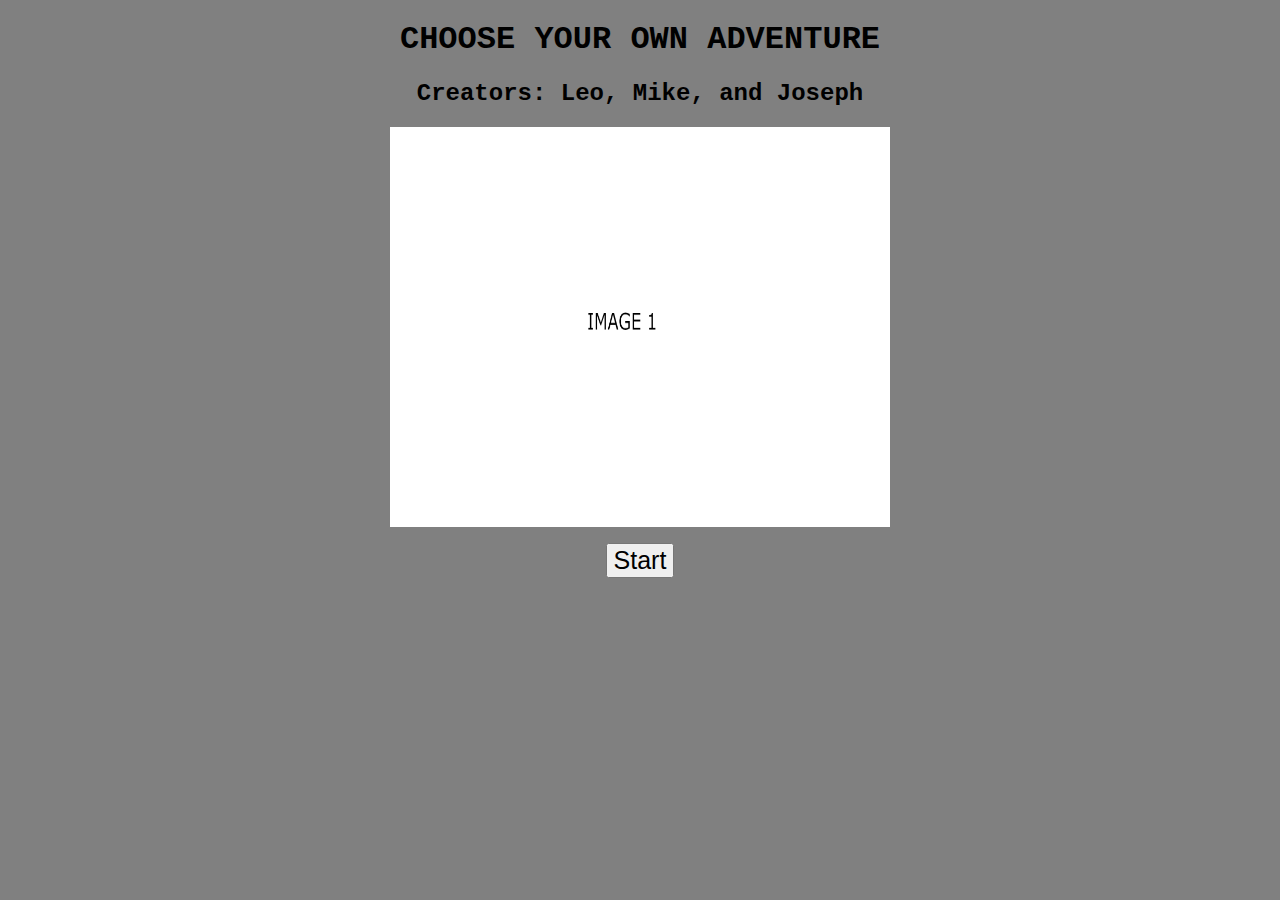
==== index.html @ 9d281779 "First Commit" ====
<!DOCTYPE html>
<html lang="en">
<head>
    <meta charset="UTF-8">
    <meta name="viewport" content="width=device-width, initial-scale=1.0">
    <title>Document</title>
    <link rel="stylesheet" href="./styles/styles.css">
</head>
<body>
    <h1>CHOOSE YOUR OWN ADVENTURE</h1>
    <h2>Creators: Leo, Mike, and Joseph</h2>
    <div class="imageOptions">
        <a><img src="../assets/Image1.png" alt="Image 1"></a>
    </div>
    <!-- Go Back to First Screen Button -->
    <div class="centerButton">
        <button><a class = "buttonColor" href="./pages/page1.html">Start</a></button>
    </div>
</body>
</html>
---- styles/styles.css ----
/*General styles*/
body{
    background-color: grey;
}

h1 {
    text-align: center;
    font-family:'Courier New', Courier, monospace
    
    /* color: rgb(217, 208, 30); */
}

h2 {
    text-align: center;
    font-family:'Courier New', Courier, monospace
    /* color: rgb(0, 0, 0); */
}

h3{
    padding-left: 45px;
    color: rgb(40, 209, 2);
}

hr{
    margin-top: 75px;
    margin-bottom: 100px;
    border: 1px solid black;
}

li{
    margin-left: 20px;
    color: rgb(45, 128, 0);
}

p {
    text-align: center;
    color: rgb(45, 128, 0);
}

a {
    font-size: 25px;
    color:aqua;
    text-align: center;
}

img {
    width: 500px;
    height: 400px;
    margin-bottom: 10px;
}

.imageOptions{
    display: flex;
    justify-content: space-evenly;
}

.centerButton{
    display: flex;
    justify-content: center;
}

.line-break {
    white-space: pre-line; 
  }

.buttonColor{
    text-decoration: none;
    color: black 
}
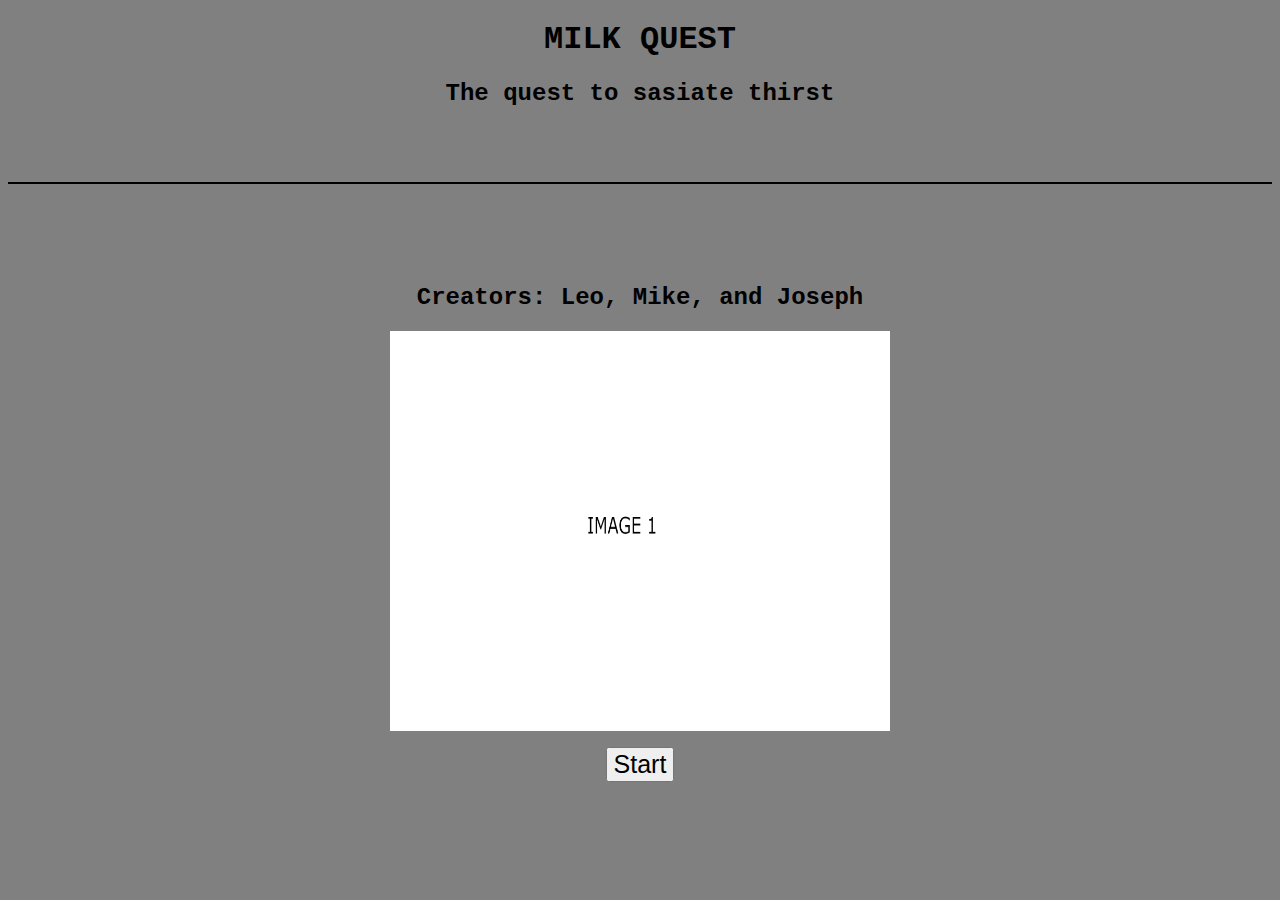
==== commit bec32f2f: "Added text to pages for specifications sake" ====
--- a/index.html
+++ b/index.html
@@ -7,7 +7,9 @@
     <link rel="stylesheet" href="./styles/styles.css">
 </head>
 <body>
-    <h1>CHOOSE YOUR OWN ADVENTURE</h1>
+    <h1>MILK QUEST</h1>
+    <h2>The quest to sasiate thirst</h2>
+    <hr>
     <h2>Creators: Leo, Mike, and Joseph</h2>
     <div class="imageOptions">
         <a><img src="../assets/Image1.png" alt="Image 1"></a>
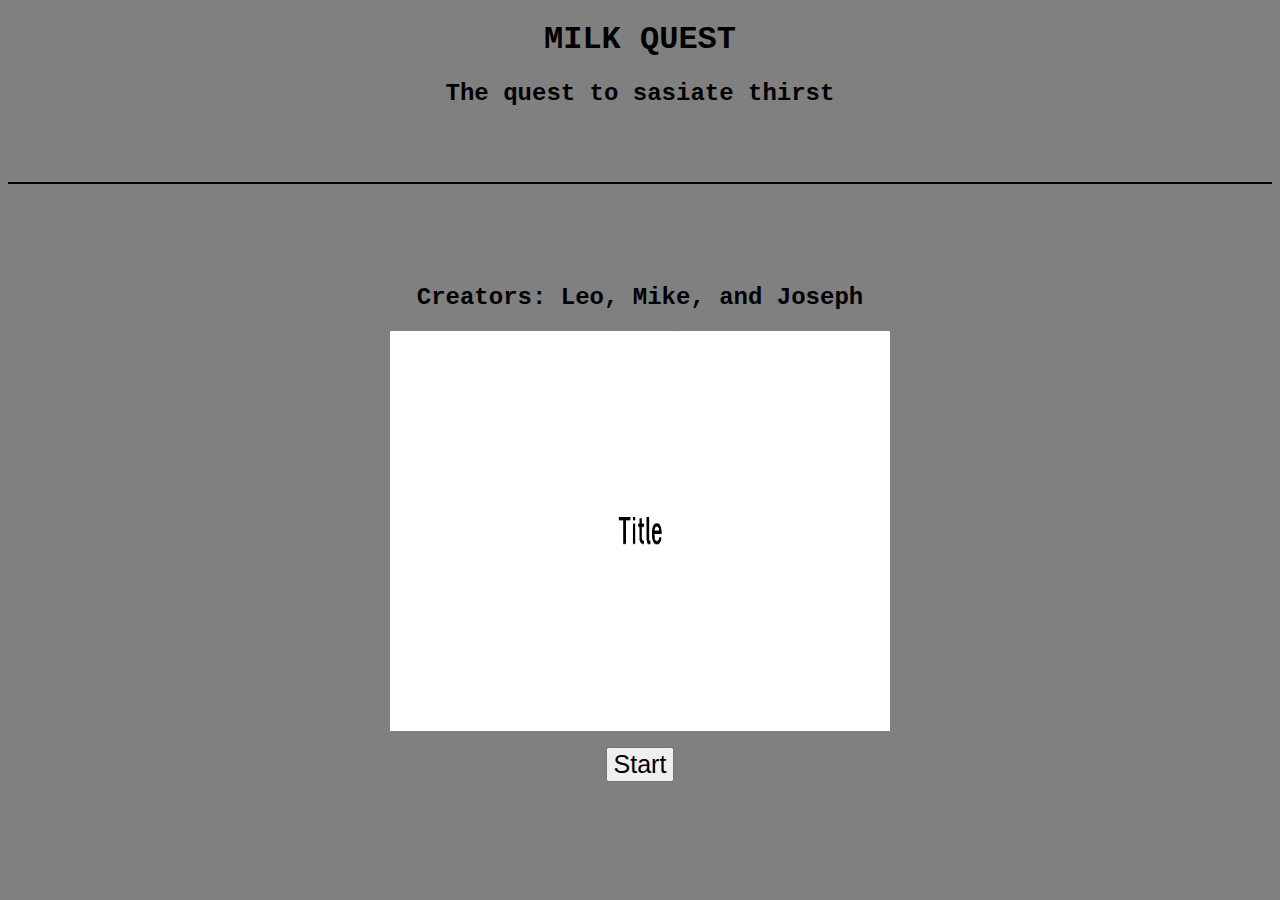
==== commit 0fead243: "Made more clarifications for placeholders" ====
--- a/index.html
+++ b/index.html
@@ -12,7 +12,7 @@
     <hr>
     <h2>Creators: Leo, Mike, and Joseph</h2>
     <div class="imageOptions">
-        <a><img src="../assets/Image1.png" alt="Image 1"></a>
+        <a><img src="../assets/Title.png" alt="Image 1"></a>
     </div>
     <!-- Go Back to First Screen Button -->
     <div class="centerButton">
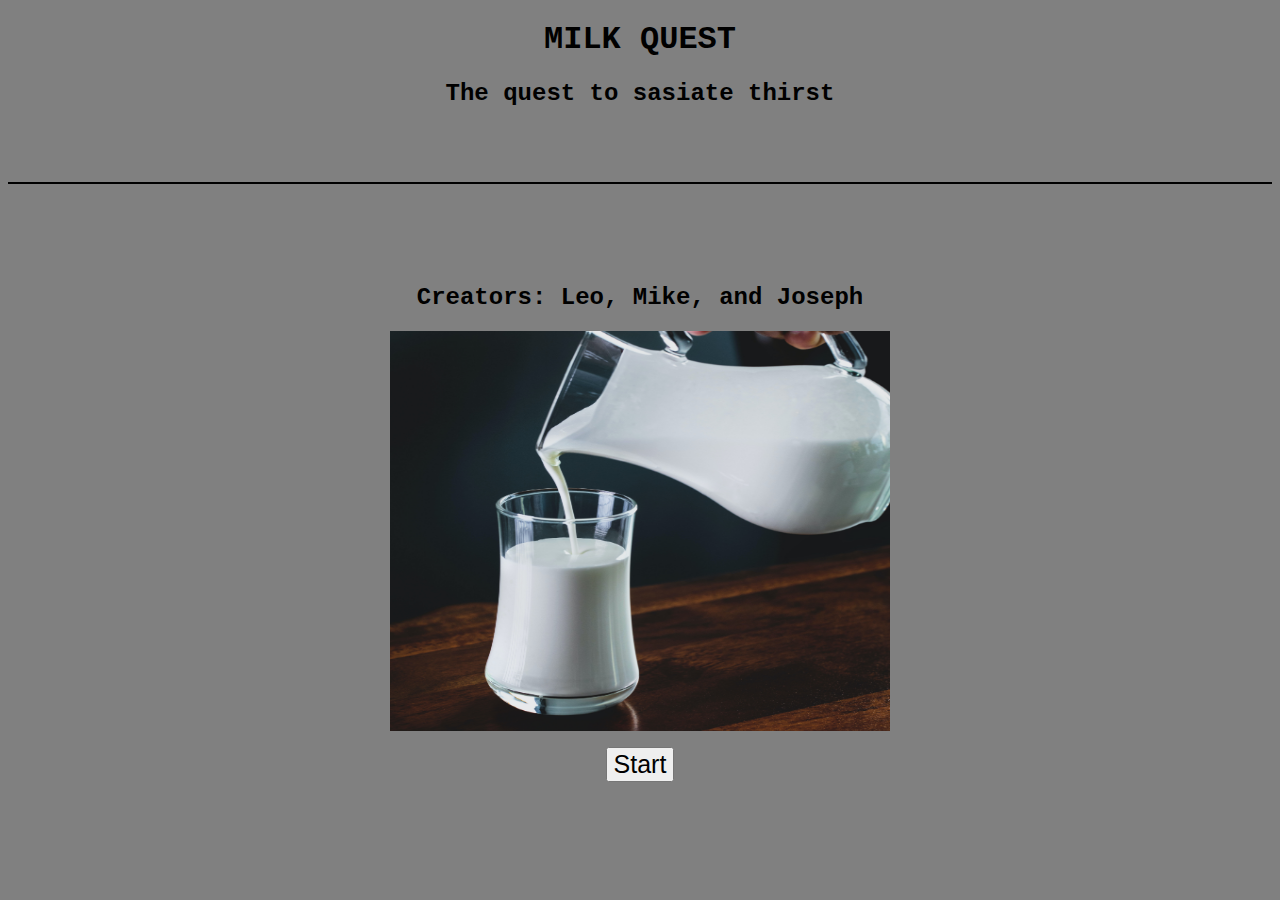
==== commit d9f7d71a: "A side images integrated" ====
--- a/index.html
+++ b/index.html
@@ -12,7 +12,7 @@
     <hr>
     <h2>Creators: Leo, Mike, and Joseph</h2>
     <div class="imageOptions">
-        <a><img src="../assets/Title.png" alt="Image 1"></a>
+        <a><img src="./assets/titlescreenImage.jpg" alt="Image 1"></a>
     </div>
     <!-- Go Back to First Screen Button -->
     <div class="centerButton">
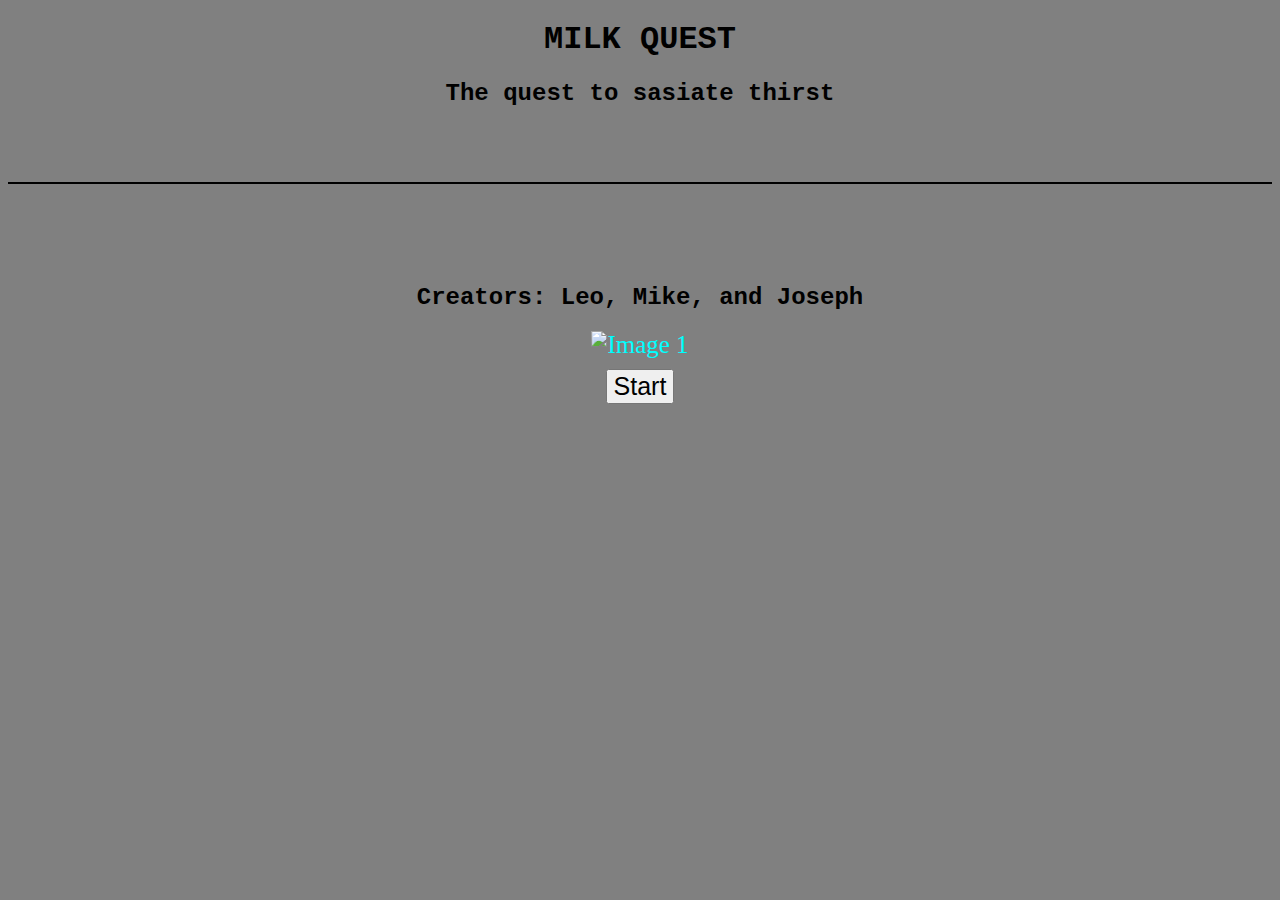
==== commit 4e6dc002: "Merge branch 'main' of https://github.com/JosephPoncini/COYA2" ====
--- a/index.html
+++ b/index.html
@@ -12,7 +12,7 @@
     <hr>
     <h2>Creators: Leo, Mike, and Joseph</h2>
     <div class="imageOptions">
-        <a><img src="./assets/titlescreenImage.jpg" alt="Image 1"></a>
+        <a><img src="../assets/Image1.png" alt="Image 1"></a>
     </div>
     <!-- Go Back to First Screen Button -->
     <div class="centerButton">
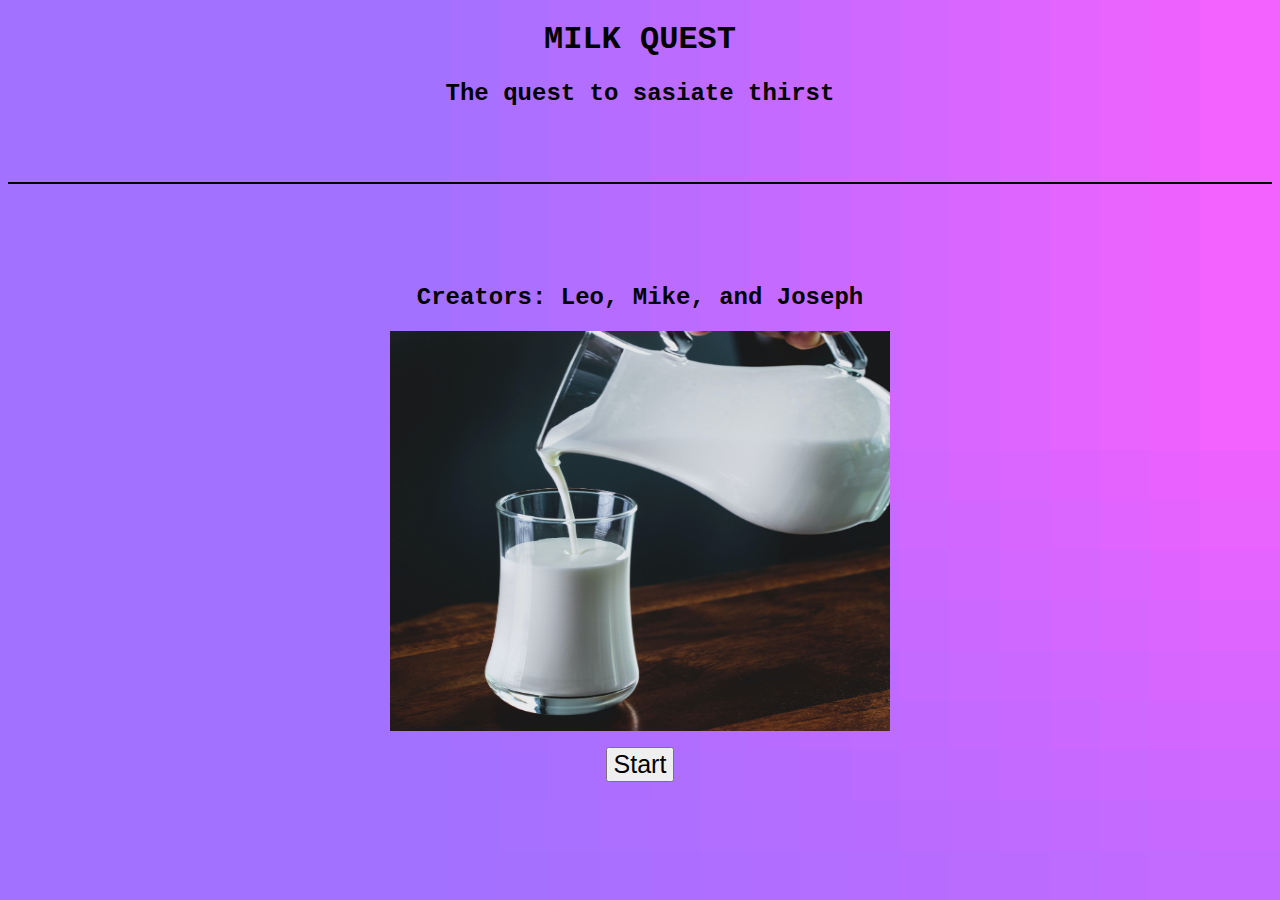
==== commit 684eca8c: "Fixed broken image code Removed unnecessary images" ====
--- a/index.html
+++ b/index.html
@@ -12,7 +12,7 @@
     <hr>
     <h2>Creators: Leo, Mike, and Joseph</h2>
     <div class="imageOptions">
-        <a><img src="../assets/Image1.png" alt="Image 1"></a>
+        <a><img src="./assets/titlescreenImage.jpg" alt="Image 1"></a>
     </div>
     <!-- Go Back to First Screen Button -->
     <div class="centerButton">
--- a/styles/styles.css
+++ b/styles/styles.css
@@ -2,6 +2,8 @@
 /*General styles*/
 body{
     background-color: grey;
+    background-image: url(../assets/Background.png);
+    background-size: 500%;
 }
 
 h1 {
